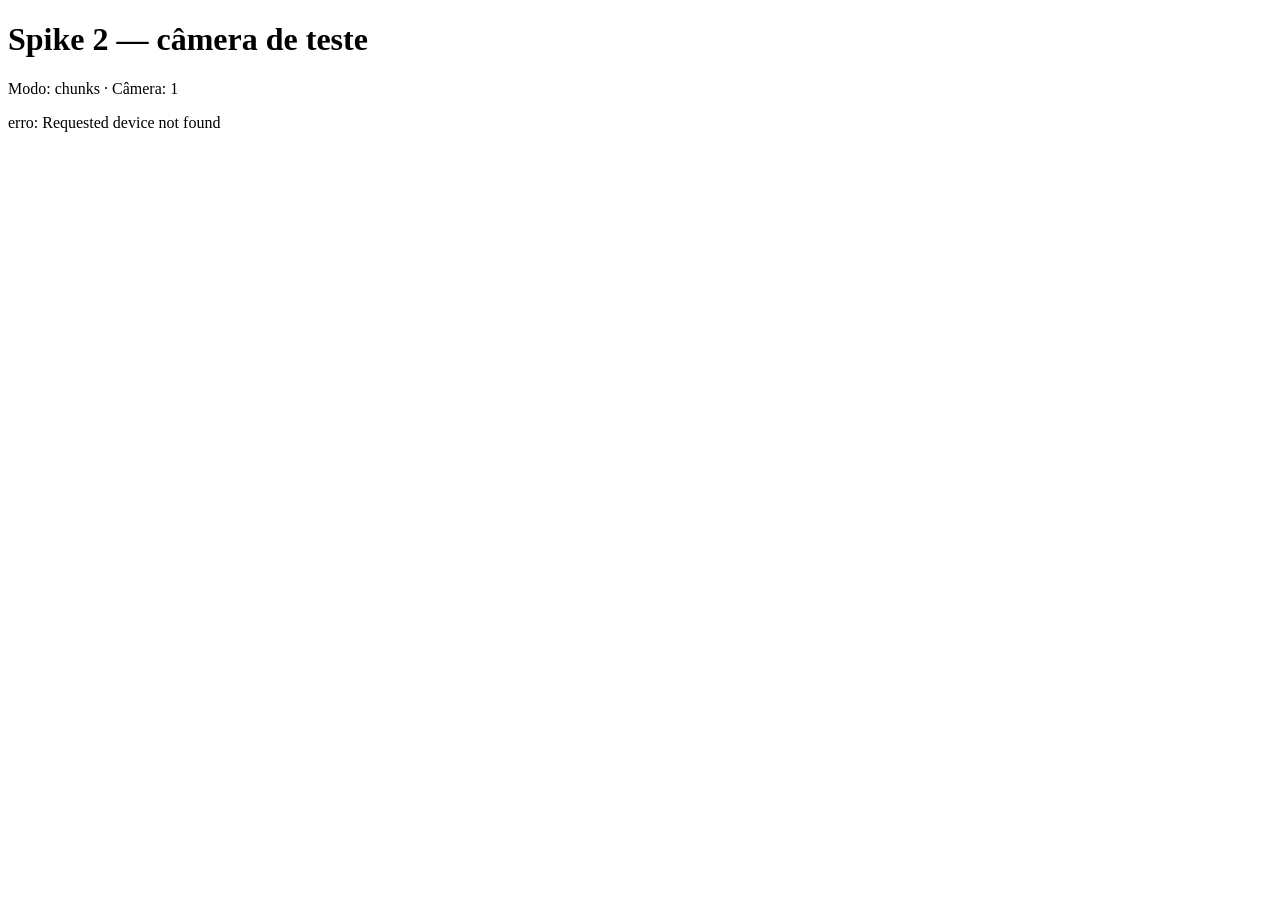
==== spikes/spike2/static/index.html @ 4af2bd13 "feat(spike2): add browser client for chunks and webrtc capture" ====
<!doctype html>
<html lang="pt-br">
<head>
  <meta charset="utf-8" />
  <meta name="viewport" content="width=device-width, initial-scale=1" />
  <title>HighlightBox Spike 2</title>
</head>
<body>
  <h1>Spike 2 — câmera de teste</h1>
  <p>Modo: <span id="mode-label"></span> · Câmera: <span id="camera-label"></span></p>
  <p id="status">iniciando...</p>
  <video id="preview" autoplay playsinline muted style="width: 100%; max-width: 480px;"></video>
  <script src="client.js"></script>
</body>
</html>
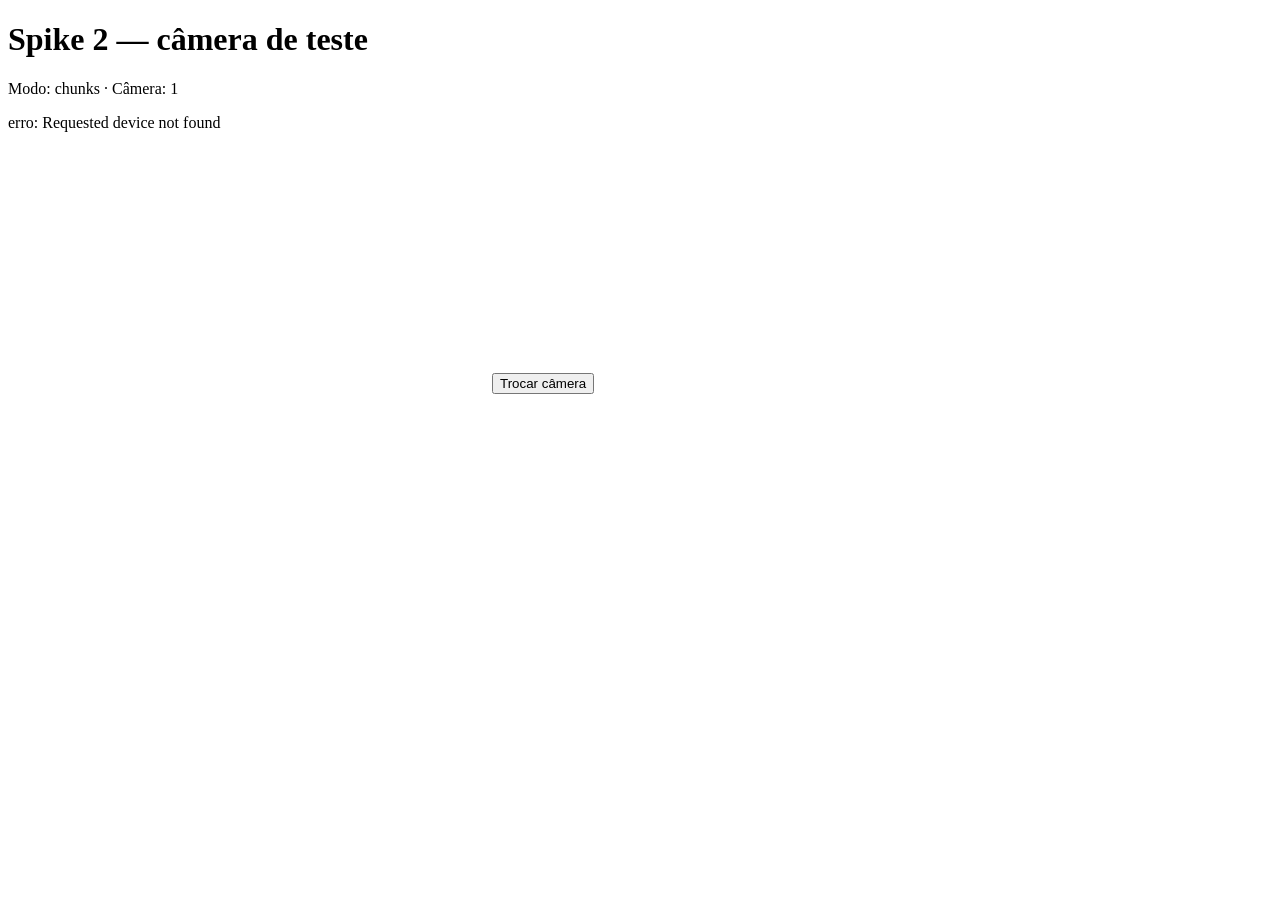
==== commit 7de9c3d0: "feat(spike2): add camera switch button to test client Reloads the page with the opposite facingMode " ====
--- a/spikes/spike2/static/index.html
+++ b/spikes/spike2/static/index.html
@@ -10,6 +10,7 @@
   <p>Modo: <span id="mode-label"></span> · Câmera: <span id="camera-label"></span></p>
   <p id="status">iniciando...</p>
   <video id="preview" autoplay playsinline muted style="width: 100%; max-width: 480px;"></video>
+  <button id="switch-camera" type="button">Trocar câmera</button>
   <script src="client.js"></script>
 </body>
 </html>
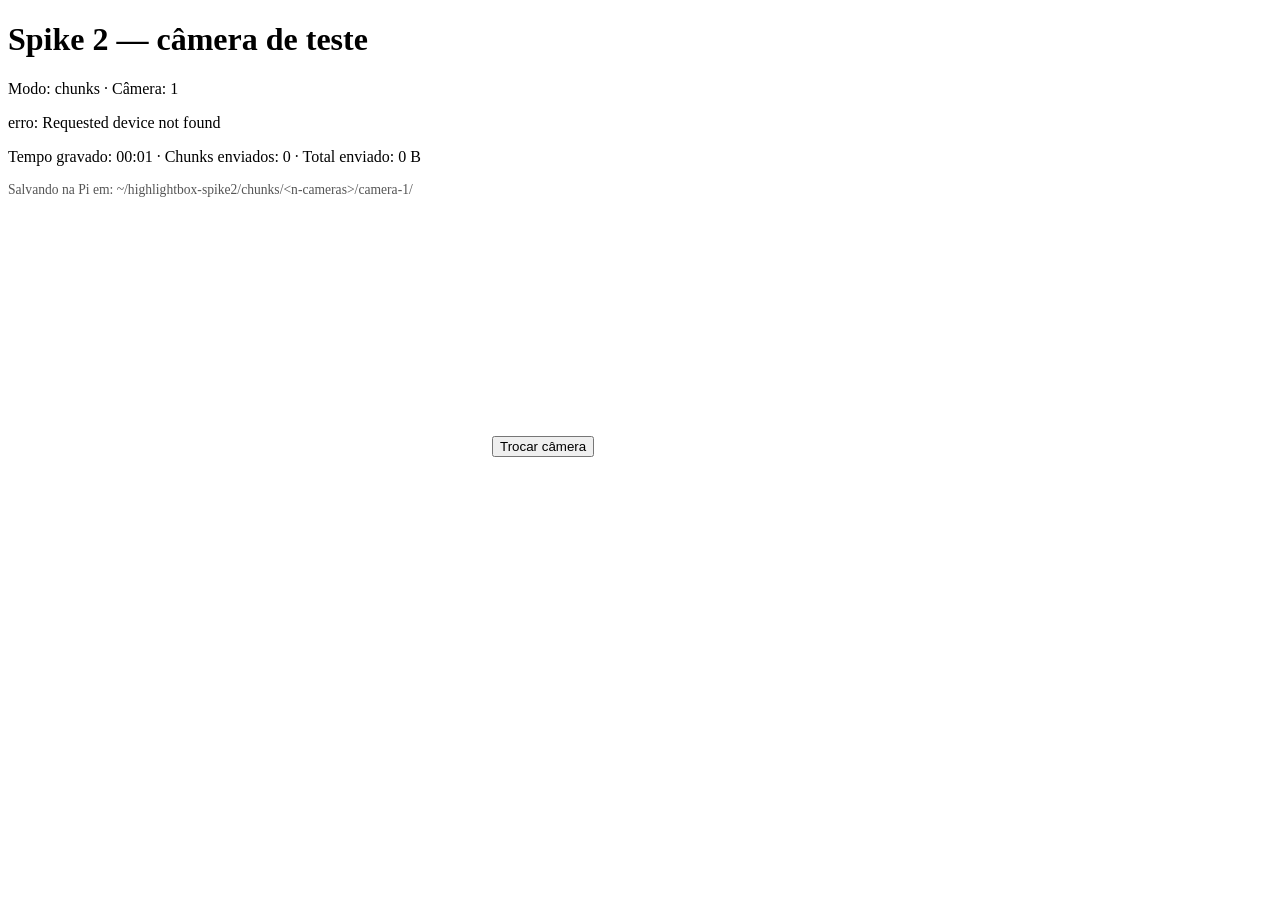
==== commit 5a4b9efa: "feat(spike2): show recording time, bytes sent and save path on client Improves test UX -- the operat" ====
--- a/spikes/spike2/static/index.html
+++ b/spikes/spike2/static/index.html
@@ -9,8 +9,10 @@
   <h1>Spike 2 — câmera de teste</h1>
   <p>Modo: <span id="mode-label"></span> · Câmera: <span id="camera-label"></span></p>
   <p id="status">iniciando...</p>
+  <p id="stats"></p>
+  <p id="save-path" style="font-size: 0.85em; color: #555;"></p>
   <video id="preview" autoplay playsinline muted style="width: 100%; max-width: 480px;"></video>
   <button id="switch-camera" type="button">Trocar câmera</button>
-  <script src="client.js"></script>
+  <script src="client.js?v=3"></script>
 </body>
 </html>
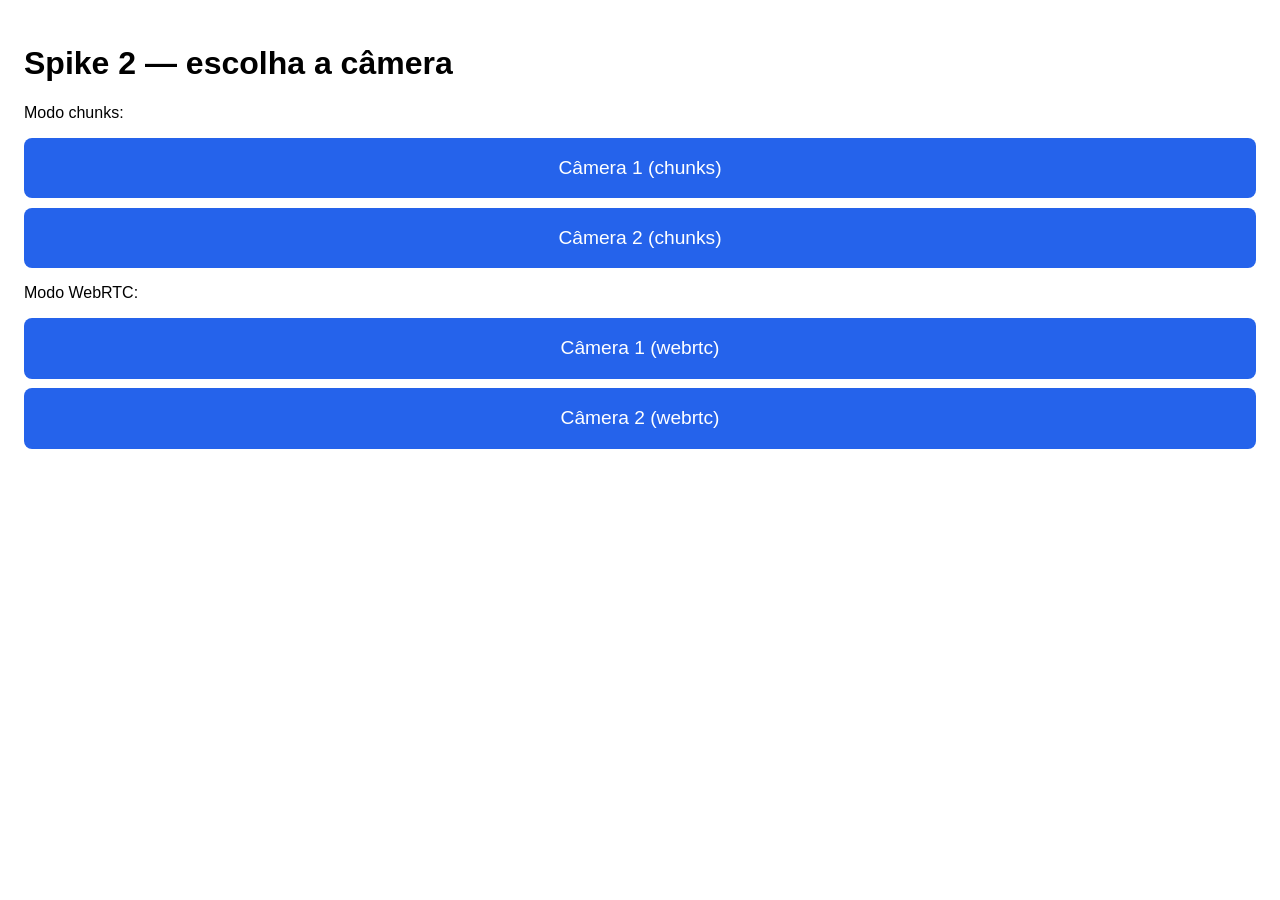
==== commit b8c92ea0: "feat(spike2): add a landing menu page so the phone URL is shorter Renamed the capture page to captur" ====
--- a/spikes/spike2/static/index.html
+++ b/spikes/spike2/static/index.html
@@ -4,15 +4,28 @@
   <meta charset="utf-8" />
   <meta name="viewport" content="width=device-width, initial-scale=1" />
   <title>HighlightBox Spike 2</title>
+  <style>
+    body { font-family: sans-serif; padding: 1em; }
+    a.camera-link {
+      display: block;
+      padding: 1em;
+      margin: 0.5em 0;
+      background: #2563eb;
+      color: white;
+      text-decoration: none;
+      border-radius: 8px;
+      font-size: 1.2em;
+      text-align: center;
+    }
+  </style>
 </head>
 <body>
-  <h1>Spike 2 — câmera de teste</h1>
-  <p>Modo: <span id="mode-label"></span> · Câmera: <span id="camera-label"></span></p>
-  <p id="status">iniciando...</p>
-  <p id="stats"></p>
-  <p id="save-path" style="font-size: 0.85em; color: #555;"></p>
-  <video id="preview" autoplay playsinline muted style="width: 100%; max-width: 480px;"></video>
-  <button id="switch-camera" type="button">Trocar câmera</button>
-  <script src="client.js?v=3"></script>
+  <h1>Spike 2 — escolha a câmera</h1>
+  <p>Modo chunks:</p>
+  <a class="camera-link" href="capture.html?mode=chunks&camera=1">Câmera 1 (chunks)</a>
+  <a class="camera-link" href="capture.html?mode=chunks&camera=2">Câmera 2 (chunks)</a>
+  <p>Modo WebRTC:</p>
+  <a class="camera-link" href="capture.html?mode=webrtc&camera=1">Câmera 1 (webrtc)</a>
+  <a class="camera-link" href="capture.html?mode=webrtc&camera=2">Câmera 2 (webrtc)</a>
 </body>
 </html>
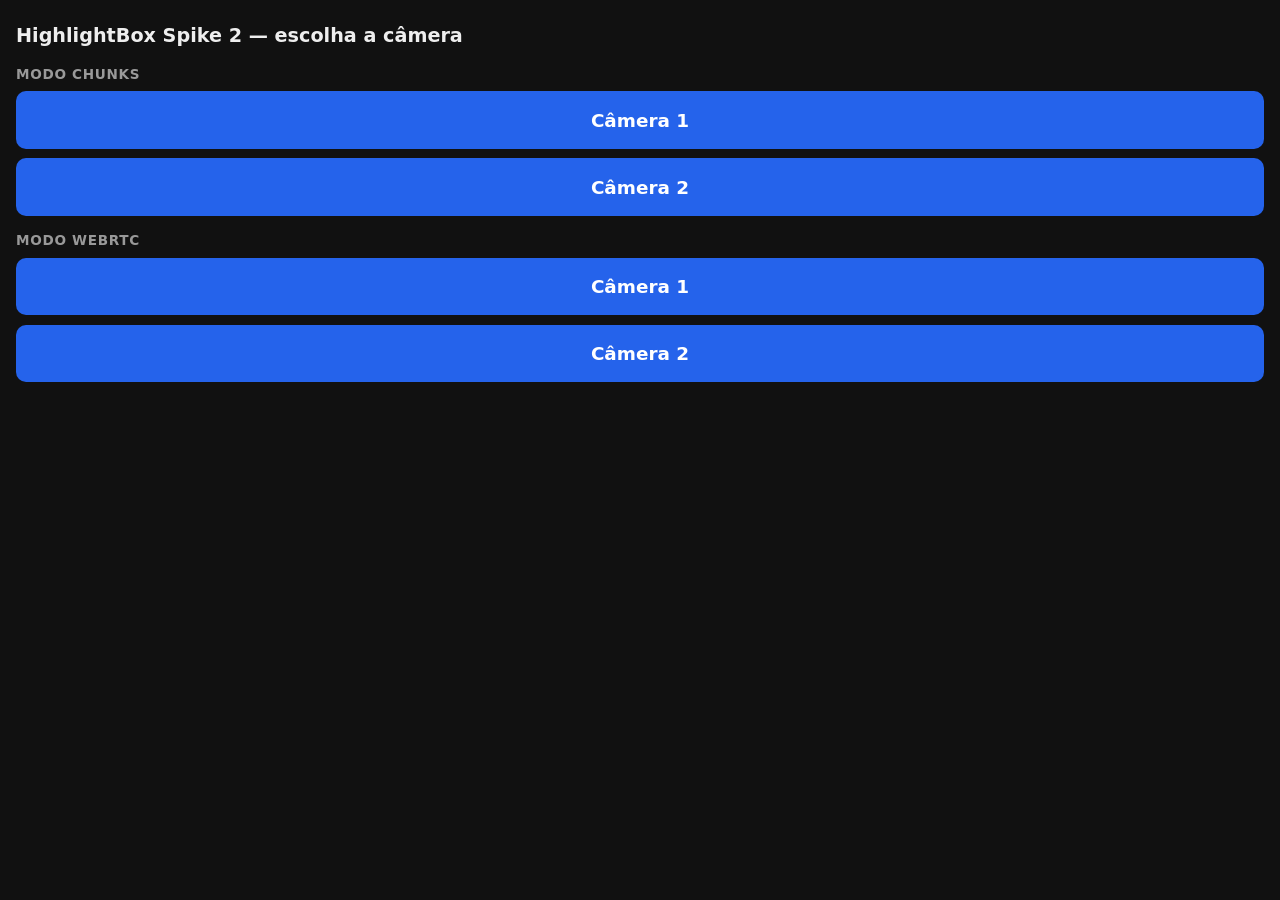
==== commit 3065a7df: "feat(spike2): mobile-first redesign + Wake Lock to keep screen on Dark, large-tap-target layout with" ====
--- a/spikes/spike2/static/index.html
+++ b/spikes/spike2/static/index.html
@@ -2,10 +2,26 @@
 <html lang="pt-br">
 <head>
   <meta charset="utf-8" />
-  <meta name="viewport" content="width=device-width, initial-scale=1" />
+  <meta name="viewport" content="width=device-width, initial-scale=1, viewport-fit=cover" />
   <title>HighlightBox Spike 2</title>
   <style>
-    body { font-family: sans-serif; padding: 1em; }
+    * { box-sizing: border-box; }
+    body {
+      font-family: -apple-system, system-ui, sans-serif;
+      background: #111;
+      color: #eee;
+      margin: 0;
+      padding: 1.5em 1em;
+      min-height: 100vh;
+    }
+    h1 { font-size: 1.2em; margin: 0 0 1em; }
+    h2 {
+      font-size: 0.85em;
+      text-transform: uppercase;
+      letter-spacing: 0.05em;
+      color: #999;
+      margin: 1.2em 0 0.5em;
+    }
     a.camera-link {
       display: block;
       padding: 1em;
@@ -13,19 +29,21 @@
       background: #2563eb;
       color: white;
       text-decoration: none;
-      border-radius: 8px;
-      font-size: 1.2em;
+      border-radius: 10px;
+      font-size: 1.15em;
+      font-weight: 600;
       text-align: center;
     }
+    a.camera-link:active { background: #1d4ed8; }
   </style>
 </head>
 <body>
-  <h1>Spike 2 — escolha a câmera</h1>
-  <p>Modo chunks:</p>
-  <a class="camera-link" href="capture.html?mode=chunks&camera=1">Câmera 1 (chunks)</a>
-  <a class="camera-link" href="capture.html?mode=chunks&camera=2">Câmera 2 (chunks)</a>
-  <p>Modo WebRTC:</p>
-  <a class="camera-link" href="capture.html?mode=webrtc&camera=1">Câmera 1 (webrtc)</a>
-  <a class="camera-link" href="capture.html?mode=webrtc&camera=2">Câmera 2 (webrtc)</a>
+  <h1>HighlightBox Spike 2 — escolha a câmera</h1>
+  <h2>Modo chunks</h2>
+  <a class="camera-link" href="capture.html?mode=chunks&camera=1">Câmera 1</a>
+  <a class="camera-link" href="capture.html?mode=chunks&camera=2">Câmera 2</a>
+  <h2>Modo WebRTC</h2>
+  <a class="camera-link" href="capture.html?mode=webrtc&camera=1">Câmera 1</a>
+  <a class="camera-link" href="capture.html?mode=webrtc&camera=2">Câmera 2</a>
 </body>
 </html>
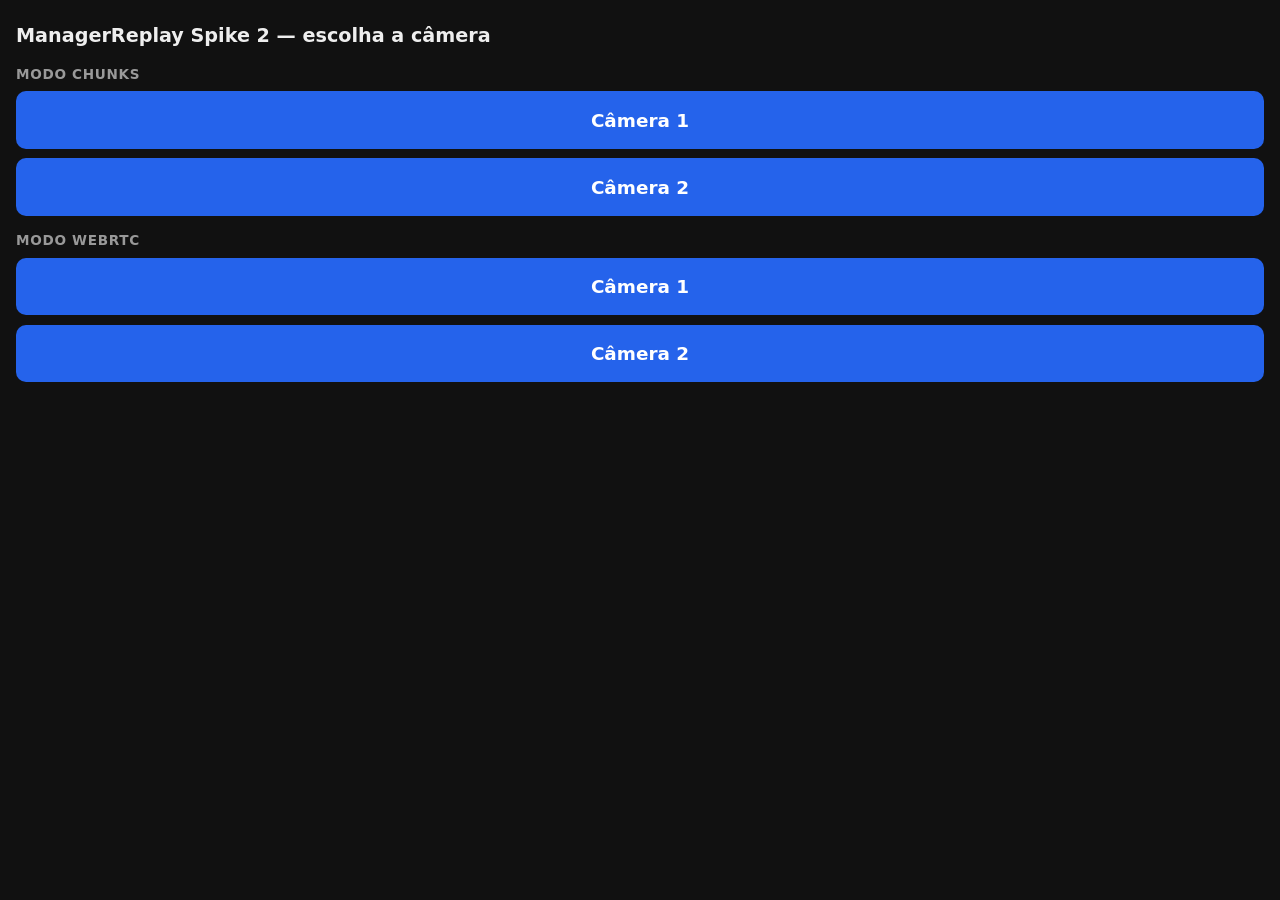
==== commit a49dad77: "docs: standardize product name as ManagerReplay (was HighlightBox) The context doc and product name " ====
--- a/spikes/spike2/static/index.html
+++ b/spikes/spike2/static/index.html
@@ -3,7 +3,7 @@
 <head>
   <meta charset="utf-8" />
   <meta name="viewport" content="width=device-width, initial-scale=1, viewport-fit=cover" />
-  <title>HighlightBox Spike 2</title>
+  <title>ManagerReplay Spike 2</title>
   <style>
     * { box-sizing: border-box; }
     body {
@@ -38,7 +38,7 @@
   </style>
 </head>
 <body>
-  <h1>HighlightBox Spike 2 — escolha a câmera</h1>
+  <h1>ManagerReplay Spike 2 — escolha a câmera</h1>
   <h2>Modo chunks</h2>
   <a class="camera-link" href="capture.html?mode=chunks&camera=1">Câmera 1</a>
   <a class="camera-link" href="capture.html?mode=chunks&camera=2">Câmera 2</a>
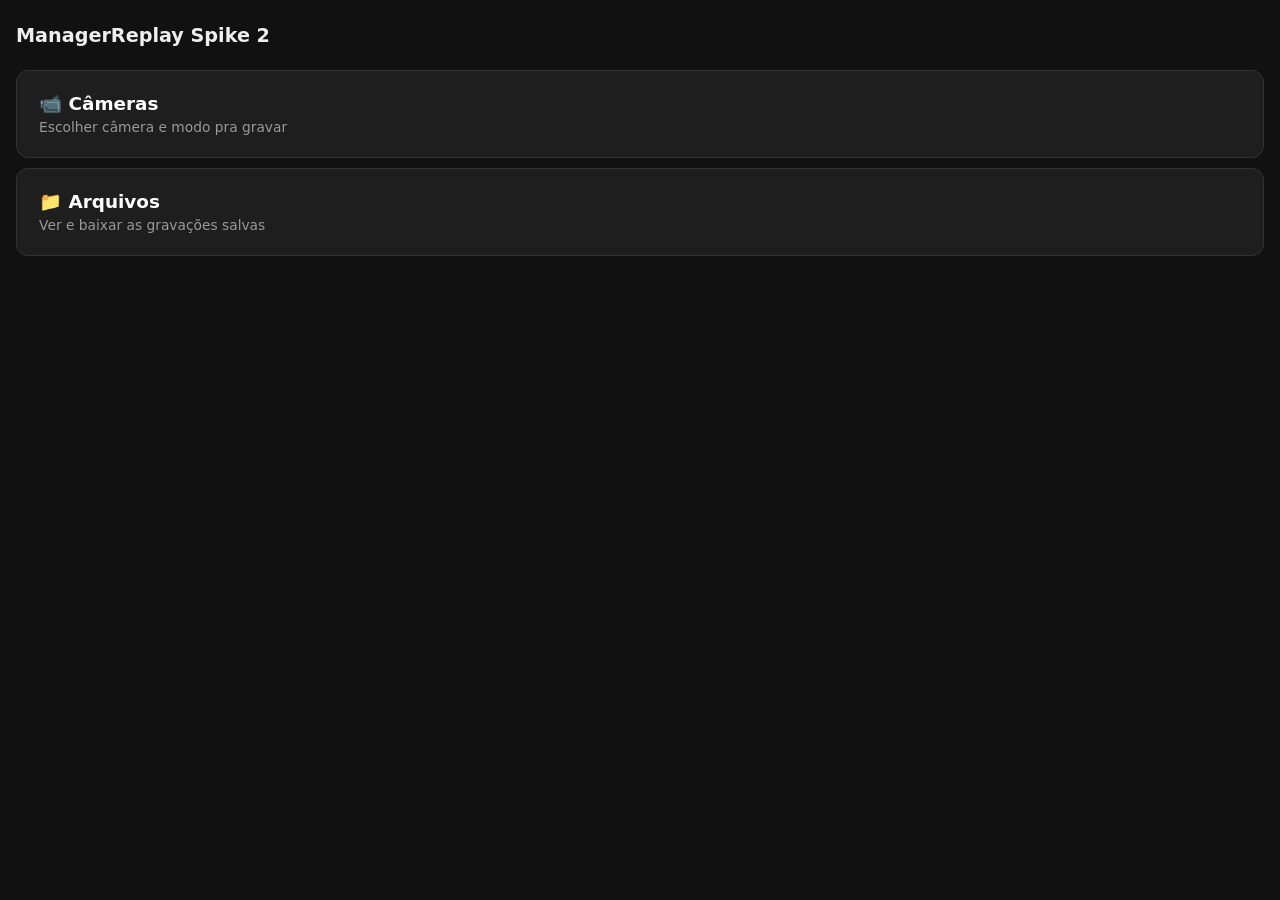
==== commit 89152be9: "feat(spike2): add root menu + file explorer for downloading recordings Root page now offers two dest" ====
--- a/spikes/spike2/static/index.html
+++ b/spikes/spike2/static/index.html
@@ -14,36 +14,38 @@
       padding: 1.5em 1em;
       min-height: 100vh;
     }
-    h1 { font-size: 1.2em; margin: 0 0 1em; }
-    h2 {
-      font-size: 0.85em;
-      text-transform: uppercase;
-      letter-spacing: 0.05em;
-      color: #999;
-      margin: 1.2em 0 0.5em;
-    }
-    a.camera-link {
+    h1 { font-size: 1.2em; margin: 0 0 1.2em; }
+    a.menu-link {
       display: block;
-      padding: 1em;
+      padding: 1.2em;
       margin: 0.5em 0;
-      background: #2563eb;
+      background: #1e1e1e;
+      border: 1px solid #333;
       color: white;
       text-decoration: none;
-      border-radius: 10px;
+      border-radius: 12px;
       font-size: 1.15em;
       font-weight: 600;
-      text-align: center;
     }
-    a.camera-link:active { background: #1d4ed8; }
+    a.menu-link:active { background: #2a2a2a; }
+    a.menu-link small {
+      display: block;
+      font-weight: 400;
+      color: #999;
+      font-size: 0.75em;
+      margin-top: 0.3em;
+    }
   </style>
 </head>
 <body>
-  <h1>ManagerReplay Spike 2 — escolha a câmera</h1>
-  <h2>Modo chunks</h2>
-  <a class="camera-link" href="capture.html?mode=chunks&camera=1">Câmera 1</a>
-  <a class="camera-link" href="capture.html?mode=chunks&camera=2">Câmera 2</a>
-  <h2>Modo WebRTC</h2>
-  <a class="camera-link" href="capture.html?mode=webrtc&camera=1">Câmera 1</a>
-  <a class="camera-link" href="capture.html?mode=webrtc&camera=2">Câmera 2</a>
+  <h1>ManagerReplay Spike 2</h1>
+  <a class="menu-link" href="cameras.html">
+    📹 Câmeras
+    <small>Escolher câmera e modo pra gravar</small>
+  </a>
+  <a class="menu-link" href="/files/">
+    📁 Arquivos
+    <small>Ver e baixar as gravações salvas</small>
+  </a>
 </body>
 </html>
